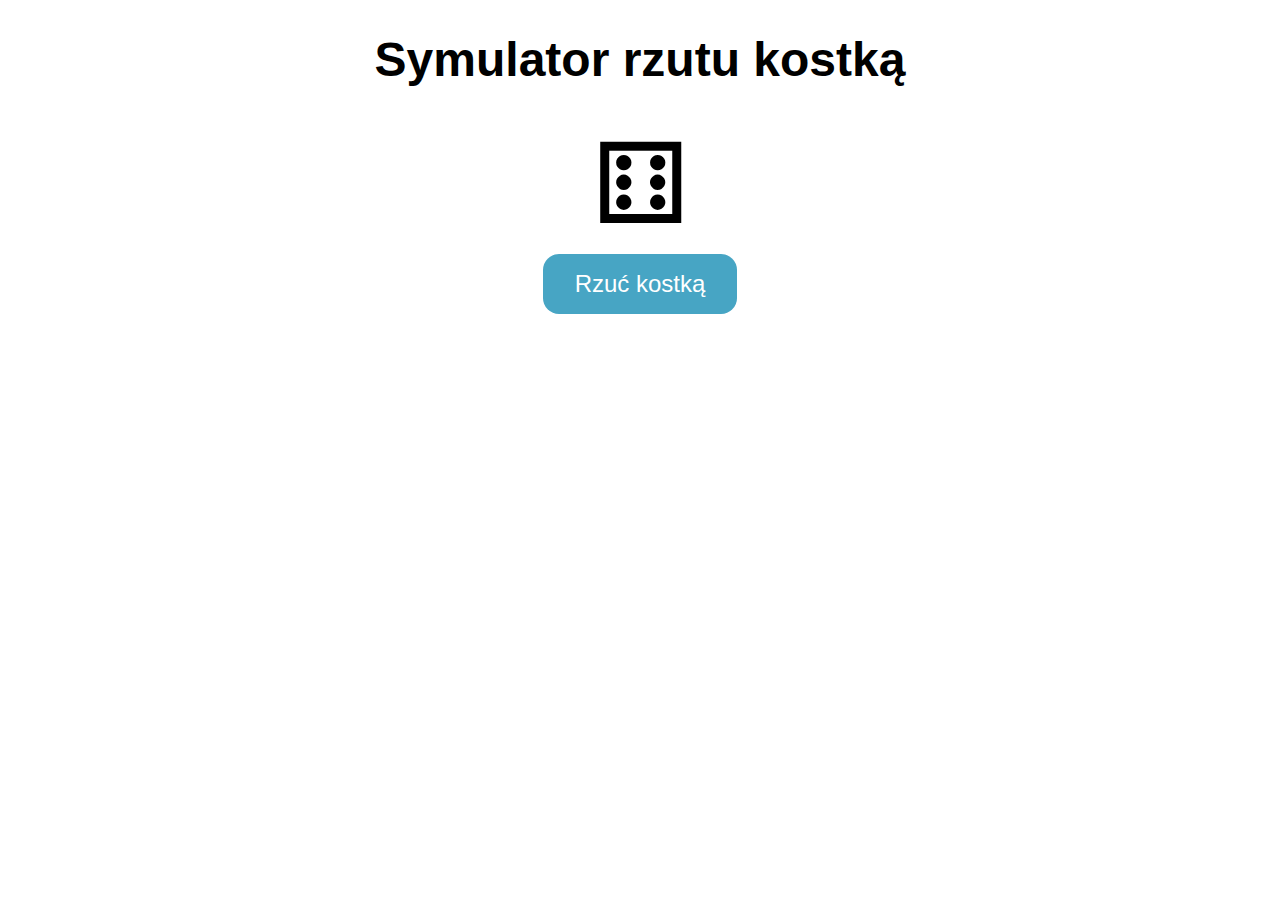
==== 05 Rzut kostką/index.html @ 61f74b68 "rzut kostką finished" ====
<!DOCTYPE html>
<html lang="pl">
<head>
    <meta charset="UTF-8">
    <meta name="viewport" content="width=device-width, initial-scale=1.0">
    <title>Rzut kostką</title>
    <link rel="stylesheet" href="style.css">
</head>
<body>
    <h1>Symulator rzutu kostką</h1>
    <div class="dice" id="dice">&#9861;</div>
    <button id="roll-button">Rzuć kostką</button>
    <ul id="roll-history">
        <!-- <li>Rzut 1: <span>&#9856;</span></li>
        <li>Rzut 2: <span>&#9858;</span></li> -->
    </ul>
    <script src="script.js"></script>
</body>
</html>
---- 05 Rzut kostką/style.css ----
body {
  font-family: "open sans", sans-serif;
  text-align: center;
}
h1 {
  font-size: 3rem;
  margin-top: 2rem;
}
.dice {
  font-size: 7rem;
  margin: 5px;
  animation-duration: 1s;
  animation-fill-mode: forwards;
}

.roll-animation {
  animation-name: roll;
}
@keyframes roll {
  0% {
    transform: rotateY(0deg) rotateX(0deg);
  }
  100% {
    transform: rotateY(720deg) rotateX(720deg);
  }
}
button {
  background-color: #47a5c4;
  color: white;
  font-size: 1.5rem;
  padding: 1rem 2rem;
  border: none;
  border-radius: 1rem;
  cursor: pointer;
  transition: background-color 0.3s ease;
}
button:hover {
  background-color: #2e7c9d;
}
#roll-history {
  list-style: none;
  padding: 0;
  margin: 2rem auto;
  max-width: 600px;
}
#roll-history li {
  font-size: 1.5rem;
  margin: 0.5rem;
  padding: 0.5rem;
  border: 1px solid #47a5c4;
  border-radius: 1rem;
  box-shadow: 0 5px 5px rgba(0, 0, 0, 0.5);
  background-color: #f0f0f0;
  display: flex;
  justify-content: space-between;
  align-items: center;
}
li span {
  font-size: 3rem;
  margin-right: 1rem;
}
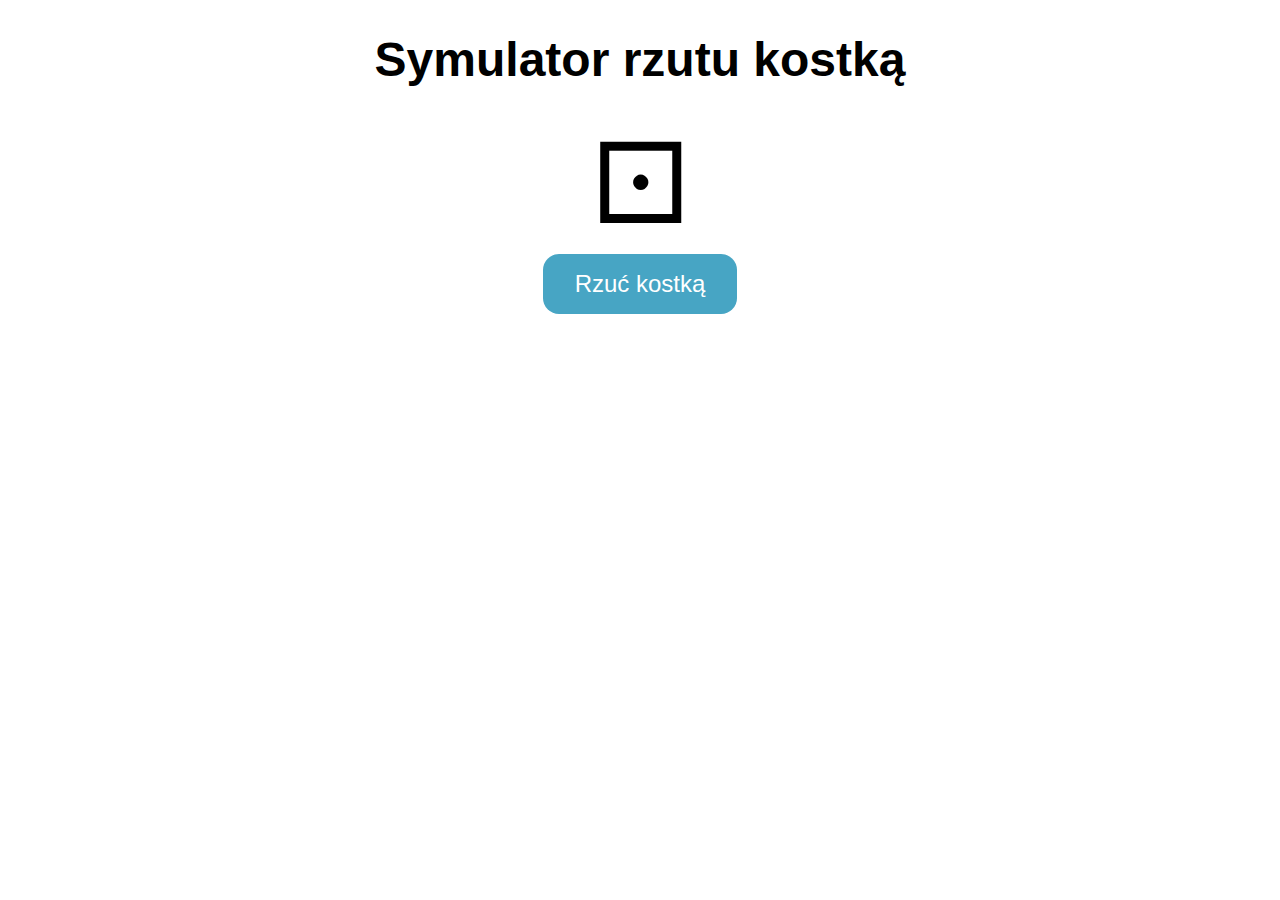
==== commit d02c217b: "mala poprawka" ====
--- a/05 Rzut kostką/index.html
+++ b/05 Rzut kostką/index.html
@@ -8,7 +8,7 @@
 </head>
 <body>
     <h1>Symulator rzutu kostką</h1>
-    <div class="dice" id="dice">&#9861;</div>
+    <div class="dice" id="dice">&#9856;</div>
     <button id="roll-button">Rzuć kostką</button>
     <ul id="roll-history">
         <!-- <li>Rzut 1: <span>&#9856;</span></li>
